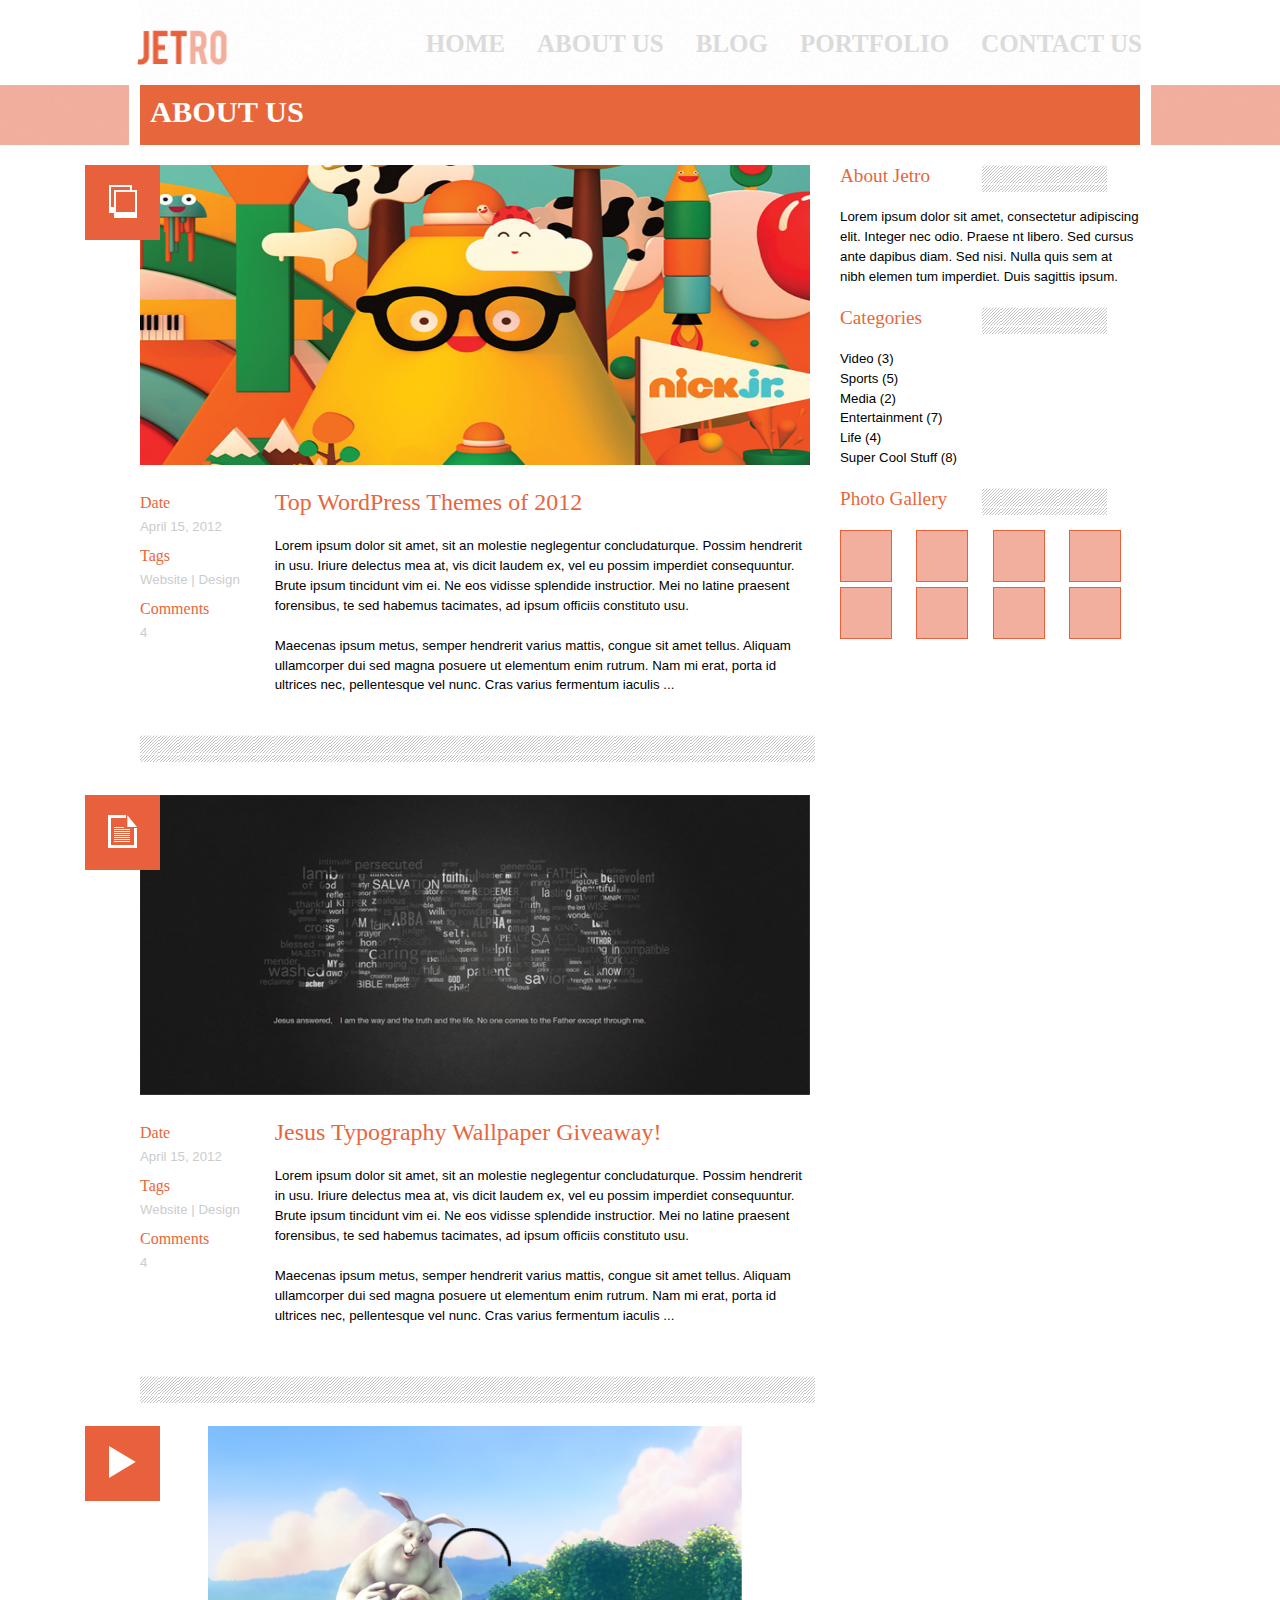
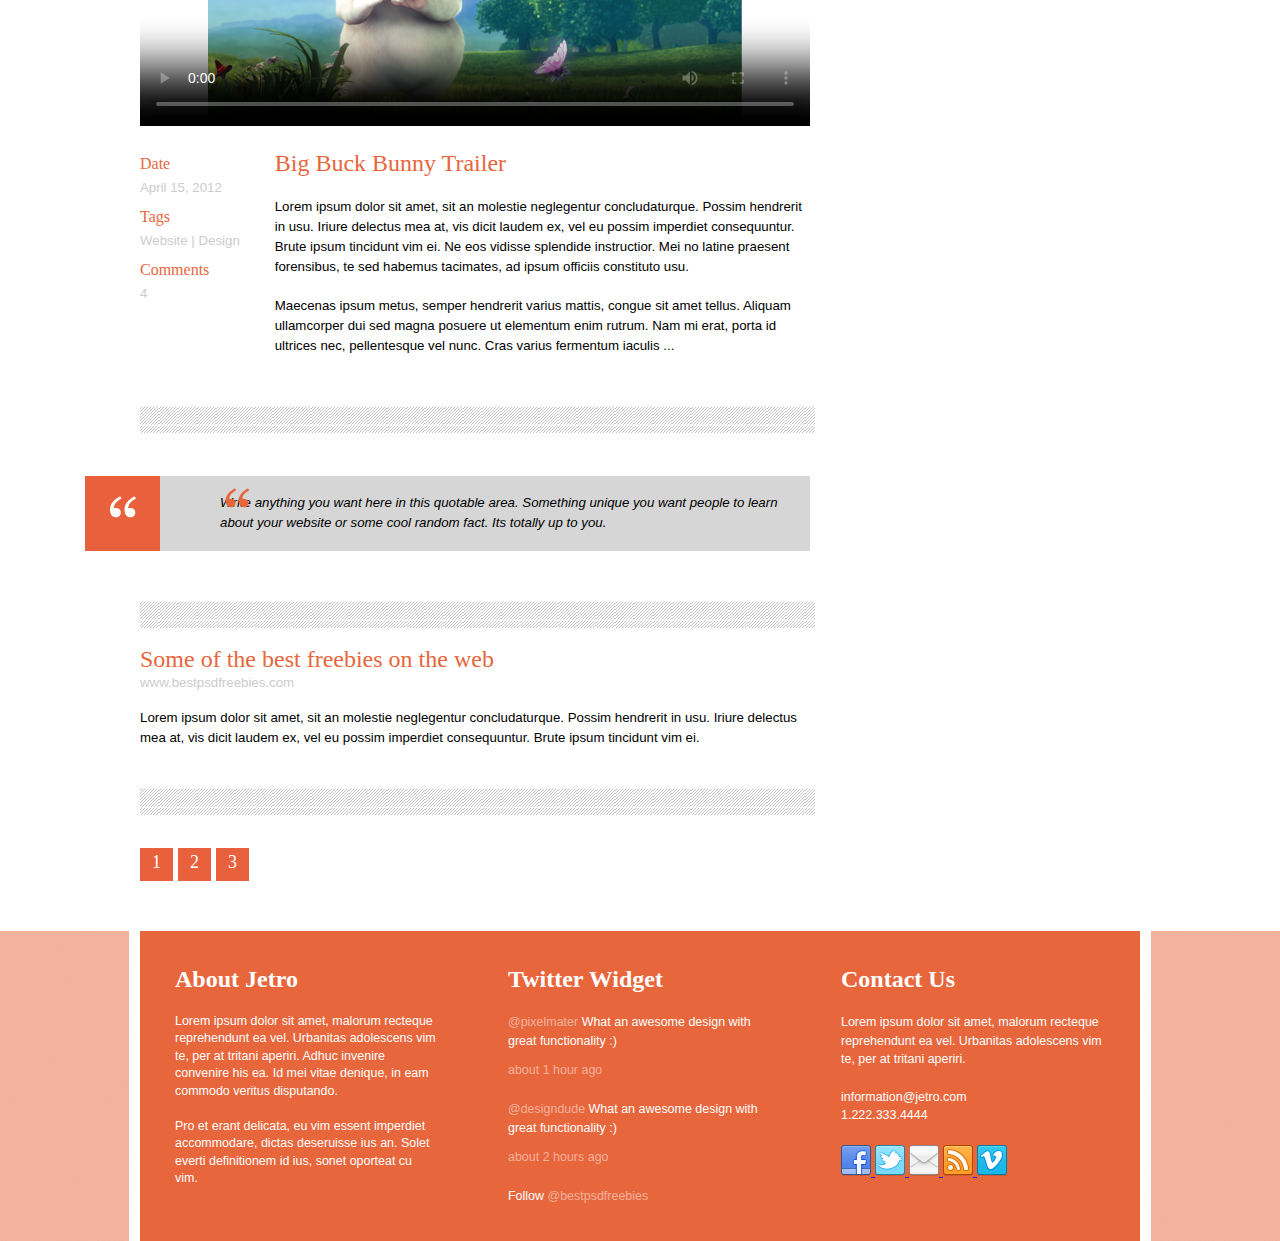
==== HTML/blog.html @ a41d6660 "First commit Repo" ====
<!DOCTYPE html>
<html>
    <head>
        <meta content="width=device-width, initial-scale=1" name="viewport" />
        <title>BLOG</title>
        <style>
            @font-face {
                font-family: bebas;
                src: url(./FONTS/Bebas-Regular.ttf);
            }
            @font-face {
                font-family: "helvetica";
                src: url(./FONTS/HelveticaNeue.ttf);
            }
            @font-face {
                font-family: "helveticalight";
                src: url(./FONTS/HelveticaNeueLight.ttf);
            }
        </style>
        <meta charset="UTF-8" />
       <link rel="stylesheet" href="../STYLE/blog.css" type="text/css">
     </head>

     <body>
     <!--------------------HEADER------------------------>
     <div class="container"> 
        <div class="boximg">
            <img src="../IMAGES/logo.png" alt="" class="logo">
        </div>
    <nav class="header">
        <ul >
            <li><a href="home1.html">HOME</a></li>
            <li><a href="../HTML/about.html">ABOUT US</a></li>
            <li><a href="../HTML/blog.html">BLOG</a></li>
            <li><a href="#">PORTFOLIO</a></li>
            <li><a href="#">CONTACT US</a></li>
        </ul>
    </nav>
    </div>


<!--------------------TITLE------------------------>
    <div class="aboutus">
        <div class="abouts">
            <h2 class="title">ABOUT US</h2>
        </div>
    </div>
     <!--------------------BLOG SECTION------------------------>
        <div class="blog">
            <main class="blogsection">
                <div class="post1">
                    <div class="icon">
                        <img src="../IMAGES/posticon.png" alt="" class="picon">
                    </div>
                    <div class="postslider">
                        <img src="../IMAGES/img.jpg" alt="" class="postsliderr">
                    </div>
                    <div class="s1">
                        <div class="sliderinfo">
                            <p class="sip1">Top  WordPress  Themes  of  2012</p>
                            <p class="sip2">Lorem ipsum dolor sit amet, sit an molestie neglegentur concludaturque. Possim hendrerit in usu. Iriure delectus mea at, vis dicit laudem ex, vel eu possim imperdiet consequuntur. Brute ipsum tincidunt vim ei. Ne eos vidisse splendide instructior. Mei no latine praesent forensibus, te sed habemus tacimates, ad ipsum officiis constituto usu.
                                <br><br>Maecenas ipsum metus, semper hendrerit varius mattis, congue sit amet tellus. Aliquam ullamcorper dui sed magna posuere ut elementum enim rutrum. Nam mi erat, porta id ultrices nec, pellentesque vel nunc. Cras varius fermentum iaculis  ...</p>
                        </div>
                        <div class="stats">
                            <p class="sdate">Date</p>
                            <p class="spdate">April 15, 2012</p>
                            <p class="stag">Tags</p>
                            <p class="sptag">Website  |  Design</p>
                            <p class="scomm">Comments</p>
                            <p class="spcomm">4</p>
                        </div>
                    </div>
                    <div class="sep1">
                      
                    </div>
                </div>

                <div class="post2">
                    <div class="icon1">
                        <img src="../IMAGES/posticon1.png" alt="" class="picon1">
                    </div>
                    <div class="postslider">
                        <img src="../IMAGES/img1.jpg" alt="" class="postsliderrr">
                    </div>
                    <div class="s2">
                    <div class="sliderinfo">
                        <p class="sip1">Jesus  Typography  Wallpaper  Giveaway!</p>
                        <p class="sip2">Lorem ipsum dolor sit amet, sit an molestie neglegentur concludaturque. Possim hendrerit in usu. Iriure delectus mea at, vis dicit laudem ex, vel eu possim imperdiet consequuntur. Brute ipsum tincidunt vim ei. Ne eos vidisse splendide instructior. Mei no latine praesent forensibus, te sed habemus tacimates, ad ipsum officiis constituto usu.
                            <br><br>Maecenas ipsum metus, semper hendrerit varius mattis, congue sit amet tellus. Aliquam ullamcorper dui sed magna posuere ut elementum enim rutrum. Nam mi erat, porta id ultrices nec, pellentesque vel nunc. Cras varius fermentum iaculis  ...</p>
                    </div>
                    <div class="stats">
                        <p class="sdate2">Date</p>
                        <p class="spdate2">April 15, 2012</p>
                        <p class="stag2">Tags</p>
                        <p class="sptag2">Website  |  Design</p>
                        <p class="scomm2">Comments</p>
                        <p class="spcomm2">4</p>
                    </div>
                    </div>
                    <div class="sep2"></div>
                </div>

                <div class="post3">
                    <div class="icon2">
                        <img src="../IMAGES/posticon2.png" alt="" class="picon2">
                    </div>
                    <div class="postslider1">
                        <video src="video/Big_Buck_Bunny.mp4"  controls poster="../IMAGES/img2.jpg" class="postsliderrrr" >Video not supported</video>
                    </div>
                    <div class="s3">
                        <div class="sliderinfo">
                            <p class="sip1">Big  Buck  Bunny  Trailer</p>
                            <p class="sip2">Lorem ipsum dolor sit amet, sit an molestie neglegentur concludaturque. Possim hendrerit in usu. Iriure delectus mea at, vis dicit laudem ex, vel eu possim imperdiet consequuntur. Brute ipsum tincidunt vim ei. Ne eos vidisse splendide instructior. Mei no latine praesent forensibus, te sed habemus tacimates, ad ipsum officiis constituto usu.
                                <br><br>Maecenas ipsum metus, semper hendrerit varius mattis, congue sit amet tellus. Aliquam ullamcorper dui sed magna posuere ut elementum enim rutrum. Nam mi erat, porta id ultrices nec, pellentesque vel nunc. Cras varius fermentum iaculis  ...</p>
                        </div>
                        <div class="stats">
                            <p class="sdate3">Date</p>
                            <p class="spdate3">April 15, 2012</p>
                            <p class="stag3">Tags</p>
                            <p class="sptag3">Website  |  Design </p>
                            <p class="scomm3">Comments</p>
                            <p class="spcomm3">4</p>
                        </div>
                    </div>
                    <div class="sep3"></div>
                </div>

                <div class="post4">
                    <div class="quoteicon">
                        <img src="../IMAGES/quoteout.png" alt="" class="quoteout">
                    </div>
                    <div class="quoteicon1">
                        <img src="../IMAGES/quotein.png" alt="" class="quotein">
                    </div>
                   <div class="pbox">
                    <p class="pcontent">Write anything you want here in this quotable area. Something unique you want people to learn 
                        about your website or some cool random fact. Its totally up to you. </p>
                   </div>
                    <div class="sep4"> </div>
                </div>

                <div class="post5">
                    <div class="icon5">
                        <img src="../IMAGES/postlink.png" alt="">
                    </div>
                    <p class="p5title">Some  of  the  best  freebies  on  the  web</p>
                    <p class="p5site">www.bestpsdfreebies.com</p>
                    <p class="p5desc">Lorem ipsum dolor sit amet, sit an molestie neglegentur concludaturque. Possim hendrerit in usu. Iriure delectus mea at, vis dicit laudem ex, vel eu possim imperdiet consequuntur. Brute ipsum tincidunt vim ei.</p>
                <div class="sep5"></div>
                </div>


                <div class="pagination">
                    <p class="pag1">1</p>
                    <p class="pag2">2</p>
                    <p class="pag3">3</p>
                </div>
            </main> 
         <!--------------------SIDEBAR------------------------>
            <main class="sidebar">
                <div class="aboutportfolio">
                    <div class="titleabout"> 
                        <p>About Jetro</p>
                        <div class="sepabout"></div>
                    </div>
                    <p class="paragabout">Lorem ipsum dolor sit amet, consectetur adipiscing elit. Integer nec odio. Praese nt libero. Sed cursus ante dapibus diam. Sed nisi. Nulla quis sem at nibh elemen tum imperdiet. Duis sagittis ipsum. </p>
                </div>

                <div class="categories">
                    <div class="titlecategories"> 
                        <p>Categories</p>
                        <div class="sepcat"></div>
                    </div>
                    <div class="contcat">
                        <ul>
                            <li>Video (3)</li>
                            <li>Sports (5)</li>
                            <li>Media (2)</li>
                            <li>Entertainment (7)</li>
                            <li>Life (4)</li>
                            <li>Super Cool Stuff (8)</li>
                        </ul>
                    </div>
                </div>

                <div class="photogallery">
                    <div class="titlephoto"> 
                        <p>Photo Gallery</p>
                        <div class="sepphoto"></div>
                    </div>
                    <div class="image-wrapper">
                        <div class="image-border"><img src="" alt=""></div>
                        <div class="image-border"><img src="" alt=""></div>
                        <div class="image-border"><img src="" alt=""></div>
                        <div class="image-border"><img src="" alt=""></div>
                        <div class="image-border"><img src="" alt=""></div>
                        <div class="image-border"><img src="" alt=""></div>
                        <div class="image-border"><img src="" alt=""></div>
                        <div class="image-border"><img src="" alt=""></div>
                    </div>
                </div>
            </main>
        </div>
     <!--------------------FOOTER------------------------>
     <footer>
        <div class="footers">
           
               
                <div class="aboutjetro">
                    <h3>About  Jetro</h3>
                    <p>Lorem ipsum dolor sit amet, malorum recteque reprehendunt ea vel. 
                        Urbanitas adolescens vim te, per at tritani aperiri. Adhuc invenire convenire his ea. 
                        Id mei vitae denique, in eam commodo veritus disputando. 
                        <br><br>Pro et erant delicata, eu vim essent imperdiet accommodare, dictas deseruisse ius an. 
                        Solet everti definitionem id ius, sonet oporteat cu vim.</p>
                </div>
    
            <div class="twitter">
                <h3>Twitter  Widget</h3>
                <p class="twitterpost"><a href="#" class="twitteruser">@pixelmater</a> What an awesome design with great functionality :)</p><p class="twittertime">about 1 hour ago</p>
                <p class="twitterpost"><a href="#" class="twitteruser">@designdude</a> What an awesome design with great functionality :)</p><p class="twittertime">about 2 hours ago</p>
                <p class="twitterfollow">Follow <a href="#" class="twitteruser">@bestpsdfreebies</a></p>
            </div>
      
        
      
        <div class="contact">
              <h3>Contact  Us</h3>
                <p >Lorem ipsum dolor sit amet, malorum recteque reprehendunt ea vel. Urbanitas adolescens vim te, per at tritani aperiri.
                        <br><br>information@jetro.com
                        <br>1.222.333.4444</p>


            <menu class="socialicon">
                <ul class="d-flex" >
                    <li  class="ifacebook">
                        <a href="#">
                            <img src="../IMAGES/facebook.png" alt="Facebook" />
                        </a>
                    </li class="itwitter">
                    <li class="#">
                        <a href="#">
                            <img src="../IMAGES/twitter.png" alt="Twitter" />
                        </a>
                    </li class="iemail"> 
                    <li>
                        <a href="#">
                            <img src="../IMAGES/email.png" alt="Email" />
                        </a>
                    </li>
                    <li class="irss">
                        <a href="#">
                            <img src="../IMAGES/rss.png" alt="rss" />
                        </a>
                    </li>
                    <li class="ivimeo">
                        <a href="#">
                            <img src="../IMAGES/vimeo.png" alt="Vimeo" />
                        </a>
                    </li>
                </ul>
            </menu>
        </div>
    
    </div>
    </footer>
</div>
</body>
</html>
---- STYLE/blog.css ----
* {
    margin: 0;
   padding: 0;
  }
  
 /* ----------HEADER ---------*/
 .container {
  width: 1000px;
  display: flex;
  margin: auto; 
  background-image: url(../IMAGES/background.png);
  
  }
  .container .boximg {
  padding-bottom: 20px;
  display: flex;
  margin: auto;
  }
  
  .logo {
    padding-top: 30px;
    height: 35px;
    margin: auto;
    margin-left: -3%;
  }

  .header {
      width: 1000px;
      font-size: 1rem;
      font-weight: bold;
      padding-top: 30px;
  }
  .header ul li {
      display: inline;
      margin-right: 1.75rem;
  }
  .header a, .header a:visited, .header a:focus, .header a{
      text-decoration: none;
      color: #dbdbdb;
      font-family: bebas;
      font-size: 25px ;
  }
  .header {
    color: #e8663c;
    font-size: 1rem;
    font-weight: bold;
    text-align: right;
    max-width: 1000px;
    margin-right: -3%;
  }
    

  /* ----------TITLE ---------*/
.aboutus {
    background: url(../IMAGES/slider.png);
    height: 60px;
}

.abouts {
    max-width: 1000px;
    margin: auto;
    display: flex;
    width: 100%;
    height: 60px;
    margin: auto;
    display: flex;
    background-color: #e8663c;
    border-left: 11px solid #fff;
    border-right: 11px solid #fff;
}
.title {
    font-family: bebas;
    font-size: 1.9rem;
    color: #fff;
    margin:10px;
}


  /* ---------- BLOG SECTION ---------*/
.blog {
  max-width: 1000px;
  margin: auto;
  display: flex;
  justify-content: space-between;
  margin-top: 20px;
}
.blogsection {
  width: 100%;
  padding: 0px 30px 0px 0px;
}
  /* ------ POST 1  -----*/
  .icon {
    position: absolute;
    width: 75px;
    height: 75px;
    background-color: #e8603c;
    left: 85px;
    text-align: center;
  }
  .picon {
    padding: 20px 0px 20px 0px ;
  }
.postsliderr {
    width: 670px;
    height: 300px;
    border: 0px solid#dbdbdb;
    box-sizing: border-box;
    padding: 0px;
}
.stats {
  width: 500px;
}
.s1 {
  margin: auto;
  display: flex;
  justify-content: space-between;
  margin-top: 20px;
  flex-direction: row-reverse;
}
.sip1 {
  font-family: bebas;
  font-size: 1.5rem;
  color: #e8663c;
  margin-bottom: 20px;
}
.sip2 {
  font-family: "helvetica";
    font-size: 0.83rem;
    line-height: 1.5em;
    color: black;
}
.sdate, .stag, .scomm {
  font-family: bebas;
  font-size: 1rem;
  color: #e8663c;
  margin-bottom: 5px;
  margin-top: 5px;
}
.spdate, .sptag, .spcomm {
  font-family: "helvetica";
    font-size: 0.83rem;
    line-height: 1.5em;
    color: #ccc;
    margin-bottom: 10px;
}
.sep1 {
  position: absolute;
  height: 3%;
  background: url(../IMAGES/header-lines.png) ;
  width: 675px;
  margin-top: 40px;
}
  /* ------ POST 2  -----*/
.post2 {
  margin-top: 100px;
}
.icon1 {
  position: absolute;
  width: 75px;
  height: 75px;
  background-color: #e8603c;
  left: 85px;
  text-align: center;
}
.picon1 {
  padding: 20px 0px 20px 0px ;
}
.postsliderrr {
  width: 670px;
  height: 300px;
  border: 0px solid#dbdbdb;
  box-sizing: border-box;
  padding: 0px;
}
.s2 {
margin: auto;
display: flex;
justify-content: space-between;
margin-top: 20px;
flex-direction: row-reverse;
}
.sdate2, .stag2, .scomm2 {
font-family: bebas;
font-size: 1rem;
color: #e8663c;
margin-bottom: 5px;
margin-top: 5px;
}
.spdate2, .sptag2, .spcomm2 {
font-family: "helvetica";
  font-size: 0.83rem;
  line-height: 1.5em;
  color: #ccc;
  margin-bottom: 10px;
}
.sep2 {
  position: absolute;
  height: 3%;
  background: url(../IMAGES/header-lines.png) ;
  width: 675px;
  margin-top: 50px;
}
  /* ------ POST 3  -----*/
.post3{
  margin-top: 100px;
}
.icon2 {
  position: absolute;
  width: 75px;
  height: 75px;
  background-color: #e8603c;
  left: 85px;
  text-align: center;
}
.picon2 {
  padding: 20px 0px 20px 0px ;
}
.postsliderrrr {
  width: 670px;
  height: 300px;
  border: 0px solid#dbdbdb;
  box-sizing: border-box;
  padding: 0px;
}
.s3 {
margin: auto;
display: flex;
justify-content: space-between;
margin-top: 20px;
flex-direction: row-reverse;
}
.sdate3, .stag3, .scomm3 {
font-family: bebas;
font-size: 1rem;
color: #e8663c;
margin-bottom: 5px;
margin-top: 5px;
}
.spdate3, .sptag3, .spcomm3 {
font-family: "helvetica";
  font-size: 0.83rem;
  line-height: 1.5em;
  color: #ccc;
  margin-bottom: 10px;
}
.sep3 {
  position: absolute;
  height: 3%;
  background: url(../IMAGES/header-lines.png) ;
  width: 675px;
  margin-top: 50px;
}
  /* ------ POST 4  -----*/

.post4 {
  margin-top: 120px;
}
.quoteicon {
  position: absolute;
  width: 75px;
  height: 75px;
  background-color: #e8603c;
  left: 85px;
  text-align: center;
}
.quoteout {
  padding: 20px 0px 20px 0px ;
}
.quoteicon1 {
  position: absolute;
  width: 75px;
  height: 75px;
  left: 200px;
  text-align: center;
}
.quotein {
  padding-top: 12px;
  margin-left: 0px;
}
.pbox {
  width: 670px;
  height: 75px;
  background-color: #cccc;
}
.pcontent {
  padding-top: 17px;
  margin-left:80px;
  font-family: "helvetica";
    font-size: 0.83rem;
    line-height: 1.5em;
    color: black;
    font-style: italic;
}
.sep4 {
  position: absolute;
  height: 3%;
  background: url(../IMAGES/header-lines.png) ;
  width: 675px;
  margin-top: 50px;
}
  /* ------ POST 5  -----*/
.post5{
  margin-top: 50px;
}
.p5title {
  font-family: bebas;
  font-size: 1.5rem;
  color: #e8663c;
}
.p5site {
  font-family: "helvetica";
  font-size: 0.83rem;
  line-height: 1.5em;
  color: #ccc;
  margin-bottom: 15px;
}
.p5desc {
  font-family: "helvetica";
  font-size: 0.83rem;
  line-height: 1.5em;
  color: black;
}
.sep5{
  position: absolute;
  height: 3%;
  background: url(../IMAGES/header-lines.png) ;
  width: 675px;
  margin-top: 40px;
}
  /* ---------- PAGINATION ---------*/

.pagination {
  max-width: 1000px;
  margin: auto;
  display: flex;
  margin-top: 100px;
}
.pag1 {
  width: 25px;
  height: 25px;
  color: white;
  background-color: #e8603c;
  margin-right: 5px;
  text-align: center;
  font-size: large;
  padding: 4px;
}
.pag2 {
  width: 25px;
  height: 25px;
  color: white;
  background-color: #e8603c;
  margin-right: 5px;
  text-align: center;
  font-size: large;
  padding: 4px;
}
.pag3 {
  width: 25px;
  height: 25px;
  color: white;
  background-color: #e8603c;
  margin-right: 15px;
  text-align: center;
  font-size: large;
  padding: 4px;
}
/* ---------- SIDEBAR ---------*/
 /* -- ABOUT --*/
 .titleabout {
  font-family: bebas;
  font-size: 1.2rem;
  color: #e8663c;
  margin-bottom: 20px;
  display: flex;
  justify-content: space-between;
}
.sepabout{
  position: absolute;
  height: 3%;
  background: url(../IMAGES/header-lines.png) ;
  width: 125px;
  right: 173px;
}
.paragabout {
  font-family: "helvetica";
  font-size: 0.83rem;
  line-height: 1.5em;
  color: black;
}
 /* -- CATEGORIES --*/
.categories {
  margin-top: 20px;
}
.titlecategories {
  font-family: bebas;
  font-size: 1.2rem;
  color: #e8663c;
  margin-bottom: 20px;
  display: flex;
  justify-content: space-between;
}
.sepcat{
  position: absolute;
  height: 3%;
  background: url(../IMAGES/header-lines.png) ;
  width: 125px;
  right: 173px;
}
.contcat {
  font-family: "helvetica";
  font-size: 0.83rem;
  line-height: 1.5em;
  color: black;
}
.contcat ul li {
  list-style: none;
}
 /* -- GALLERY --*/
.photogallery {
  margin-top: 20px;
}
.titlephoto {
  font-family: bebas;
  font-size: 1.2rem;
  color: #e8663c;
  margin-bottom: 20px;
  display: flex;
  justify-content: space-between;
}
.sepphoto{
  position: absolute;
  height: 3%;
  background: url(../IMAGES/header-lines.png) ;
  width: 125px;
  right: 173px;
}
.image-wrapper {
  display: grid;
  grid-template-columns: auto auto auto auto;
  grid-gap: 5px 5px;
}
.image-border {
  background-color: #f3af9d;
  border: 1px solid #e8603c;
  width: 50px;
  height: 50px;
}
  /* ----------FOOTER ---------*/
  footer {
    background: url(../IMAGES/footer-decoration.png);
  }
  .footers {
    margin: auto;
    display: flex;
    max-width: 1000px;
    background-color: #e8663c;
    border-left: 11px solid #fff;
    border-right: 11px solid #fff;
    margin-top: 50px;
   }
  .aboutjetro,  .contact  {
    border: 0px solid #ccc;
    box-sizing: border-box;
    width: 33.3%;
    padding: 35px;
  }
  .twitter {
    border: 0px solid #ccc;
    box-sizing: border-box;
    width: 33.3%;
    padding: 35px 35px 35px 35px;
  }

  /* ABOUT */
  .aboutjetro h3 {
    font-family: bebas;
    font-size: 1.5rem;
    color: #fff;
    margin-bottom: 20px;
  }
  .aboutjetro p {
    font-family: "helvetica";
    font-size: 0.78rem;
    line-height: 1.4em;
    color: #fff;
    /* TWITTER */
  }
  .twitter h3 {
    font-family: bebas;
    font-size: 1.5rem;
    color: #fff;
    margin-bottom: 20px;
  }
  .twitter p {
    font-family: "helvetica";
    font-size: 0.78rem;
    line-height: 1.5em;
    color: #fff;
  }
  .twitterpost {
    margin-bottom: 11px;
    color: #fff;
  }
  .twitterpost a, .twitterpost a:focus, .twitterpost a:visited, .twitterpost a:hover {
    color: #f3b29d;
    text-decoration: none;
  }
  .twitteruser {
    color: #f3b29d !important;
    text-decoration: none;
  }
  .twittertime {
    margin-bottom: 20px;
    color: #f3b29d !important;
  }
  .twitterfolow {
    margin-top: 5px;
    color: #fff;
  }
  .twitterfollow a, .twitterfollow a:focus, .twitterfollow a:visited, .twitterfollow a:hover {
    color: #f3b29d;
    text-decoration: none;
  }
  /* CONTACT */
  .contact h3 {
    font-family: bebas;
    font-size: 1.5rem;
    color: #fff;
    margin-bottom: 20px;
  }
  .contact p {
    font-family: "helvetica";
    font-size: 0.78rem;
    line-height: 1.5em;
    color: #fff;
  }
  /* ICON */
  .socialicon {
    margin-left: 0px;
    padding-top: 20px;
  }
  .socialicon li{
    display: inline;
  }






  @media screen and (max-width: 480px) {
    *{
      margin: 0;
      padding: 0;
    }
 
    .container {
      max-width: 480px;
      width: 100%;
      display: block;
    }
    .logo {
    position: relative;
    padding-left: 0.9375rem;
    padding-right: 0.9375rem;
    width: auto;
    float: left;
    margin-left: 0;;
    }
    .header {
      max-width: 480px;
      width: 100%;
      padding: 0px;
    }
.header ul li {
  margin-right: 15px;
  display: inline;
 
}
.header ul {
  padding: 0px;
}
.abouts {
  max-width: 480px;
  width: 100%;
  border: 0;
}
.aboutus{
  position: relative;
  float: left;
  width: 100%;
  max-width: 480px;
  padding: 0;
  margin: 0;
}
 .about {
   max-width: 480px;
   width: 100%;
   padding: 0;
 }
.blog {
  max-width: 480px;
  width: 100%;
  display: block;
}
.blogsection {
  padding: 0;
  margin-top: 70px;
}

/* ----------POST 1  ---------- */
.post1 {
  max-width: 480px;
  width: 100%;
  padding: 2px;
}
 .icon {
  position: relative;
  left: 0px;
}
.post1, .postsliderr {
  width: 100%;
}
.post1, .s1 {
  margin: 0;
}
.s1 {
  max-width: 480px;
  width: 100%;
  padding: 0px;
}
.sip1 {
  margin-bottom: 0;
}
.sep1 {
  margin-top: 0;
  position: absolute;
  height: 3%;
  width: 100%;
}
/* ----------POST 2  ---------- */
.post2 {
  max-width: 480px;
  width: 100%;
  padding: 2px;
}
 .icon1 {
  position: relative;
  left: 0px;
}
.post2, .postsliderrr {
  width: 100%;
}
.post2, .s2 {
  margin: 0;
}
.s2 {
  max-width: 480px;
  width: 100%;
  padding: 0px;
}
.sip2 {
  margin-bottom: 0;
}
.sep2 {
  margin-top: 0;
  position: absolute;
  height: 3%;
  width: 100%;
}
/* ---------- POST 3  ---------- */
.post3{
  max-width: 480px;
  width: 100%;
  padding: 2px;
}
 .icon2 {
  position: relative;
  left: 0px;
}
.postsliderrrr {
  height: auto;
    width: 100%;
}
.post3, .s3 {
  margin: 0;
}
.s3 {
  max-width: 480px;
  width: 100%;
  padding: 0px;
}
.sip2 {
  margin-bottom: 0;
}
.sep3 {
  margin-top: 0;
  position: absolute;
  height: 3%;
  width: 100%;
}
/* ---------- POST 4  ---------- */
.post4{
  max-width: 480px;
  width: 100%;
  padding: 2px;
}
 .quoteicon {
  position: relative;
  left: 0px;
}
.quoteicon1 {
  left: 0px;
  margin-left: 50px;
}
.pbox {
  width: auto;
}
.sep4 {
  margin-top: 0;
  position: absolute;
  height: 3%;
  width: 100%;
}
/* ---------- POST 5  ---------- */
.post5{
  max-width: 480px;
  width: 100%;
  padding: 2px;
}
.sep5 {
  margin-top: 0;
  position: absolute;
  height: 3%;
  width: 75%;
  margin: auto;
}
/* ---------- PAGINATION  ---------- */
.pagination {
  max-width: 480px;
  width: 100%;
  margin: 30px ;
}


/* ---------- SIDEBAR  ---------- */
 .sidebar {
  max-width: 480px;
  width: 100%;
  padding: 0.9375rem;
}
.sidebar, .aboutportfolio {
  padding: 0;
}
.aboutportfolio, p {
  padding: 0.9375rem;
}
.titleabout {
  margin-bottom: 0;
}
.titleabout, p{
  margin-top: 0;
}
.titleabout .sepabout {
  width: 25%;
  position: relative;
}
.aboutportfolio, .paragabout {
  margin-top: 0;
}


.sidebar, .categories {
  padding: 0;
}
.categories {
  padding: 0.9375rem;
}
.titlecategories p{
  padding: 0.9375rem;
}
.titlecategories {
  margin-bottom: 0;
}
.titlecategories, p{
  margin-top: 0;
}
.titlecategories .sepcat {
  width: 25%;
}
.categories, .contcat {
  margin-top: 0;
}
 ul {
  padding: 0.9375rem;
}

.photogallery {
  padding: 0.9375rem;
  margin-top: 0;
}
.titlephoto {
  margin-bottom: 0;
}

.titlephoto .sepphoto {
  width: 25%;
}









 footer {
  max-width: 480px;
  width: 100%;
}
.footers {
  display: block;
  padding: 0;
}
.aboutjetro,  .contact, .twitter {
  width: 100%;
}
.twitter h3 {
margin-bottom: 0;
}
.twitterpost {
margin-bottom: 0;
}
.twittertime {
margin-bottom: 0;
padding: 0px 0px 0px 20px;
}
   }
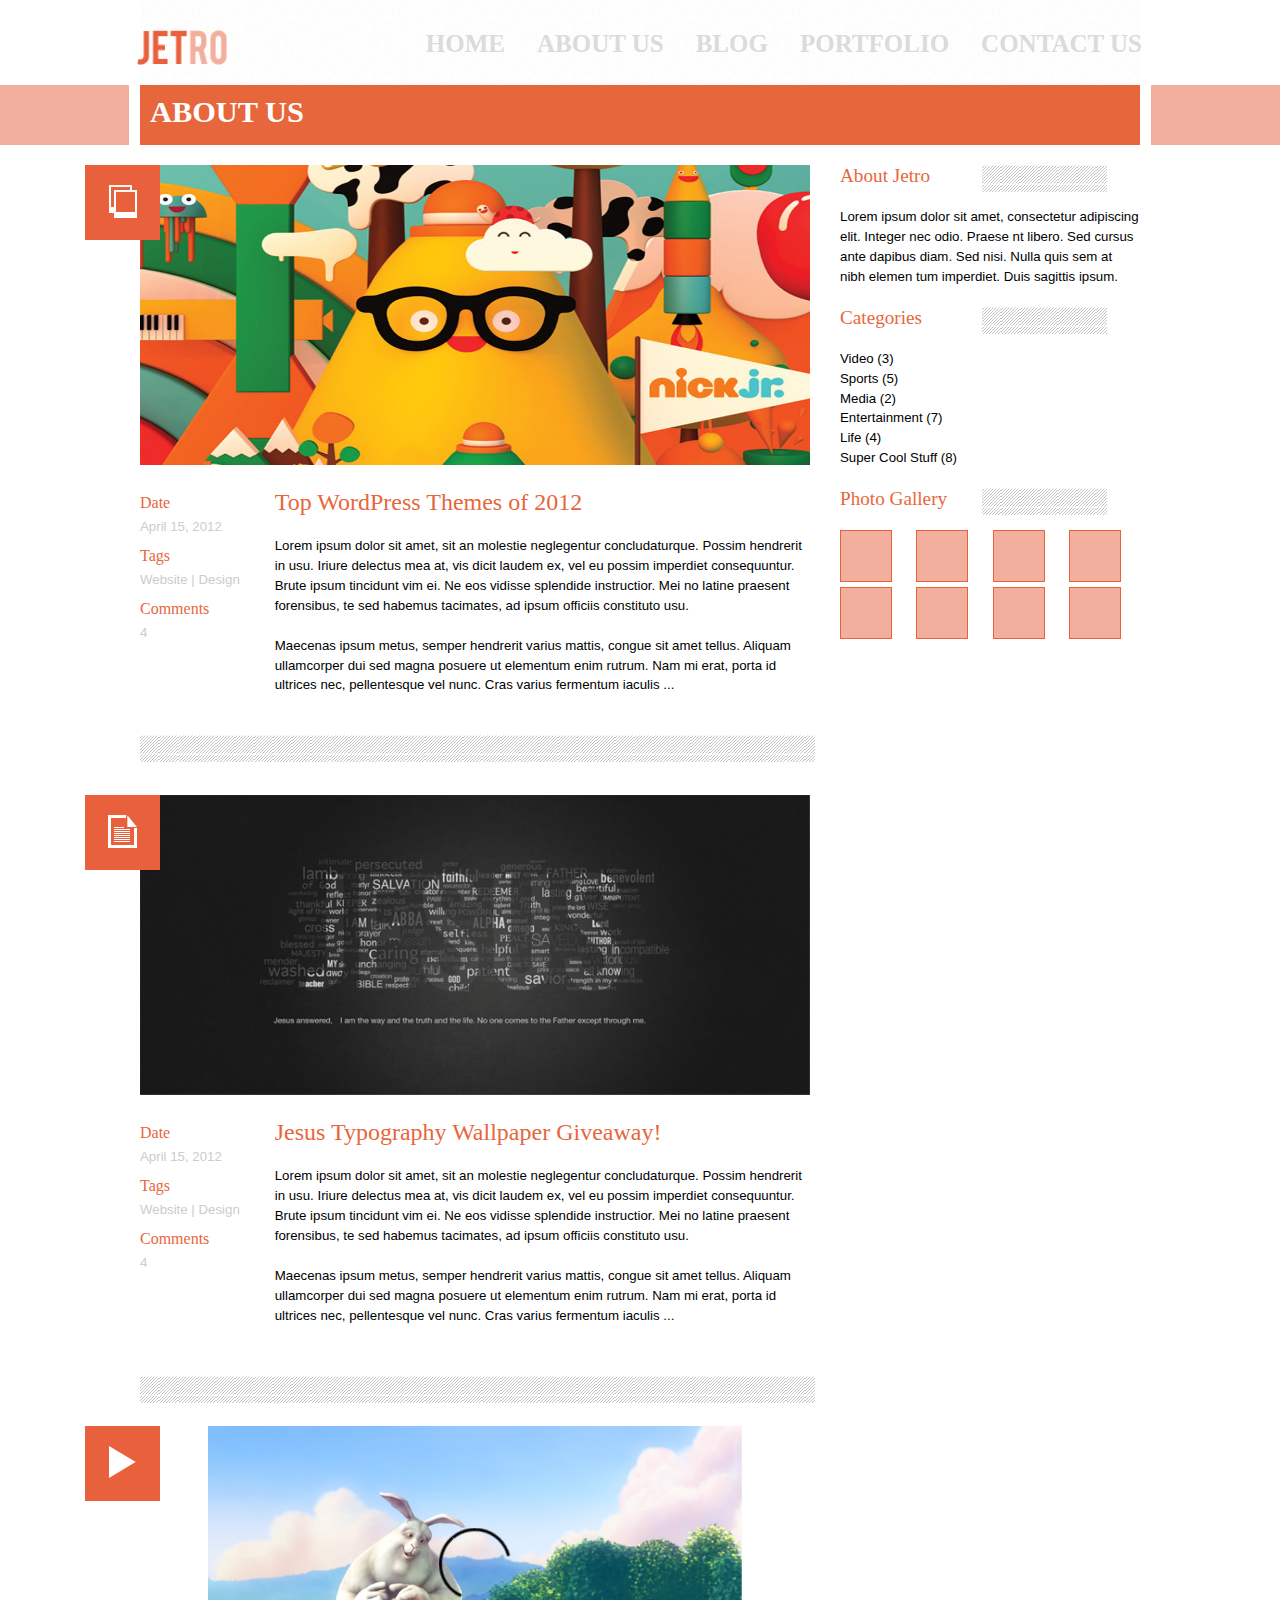
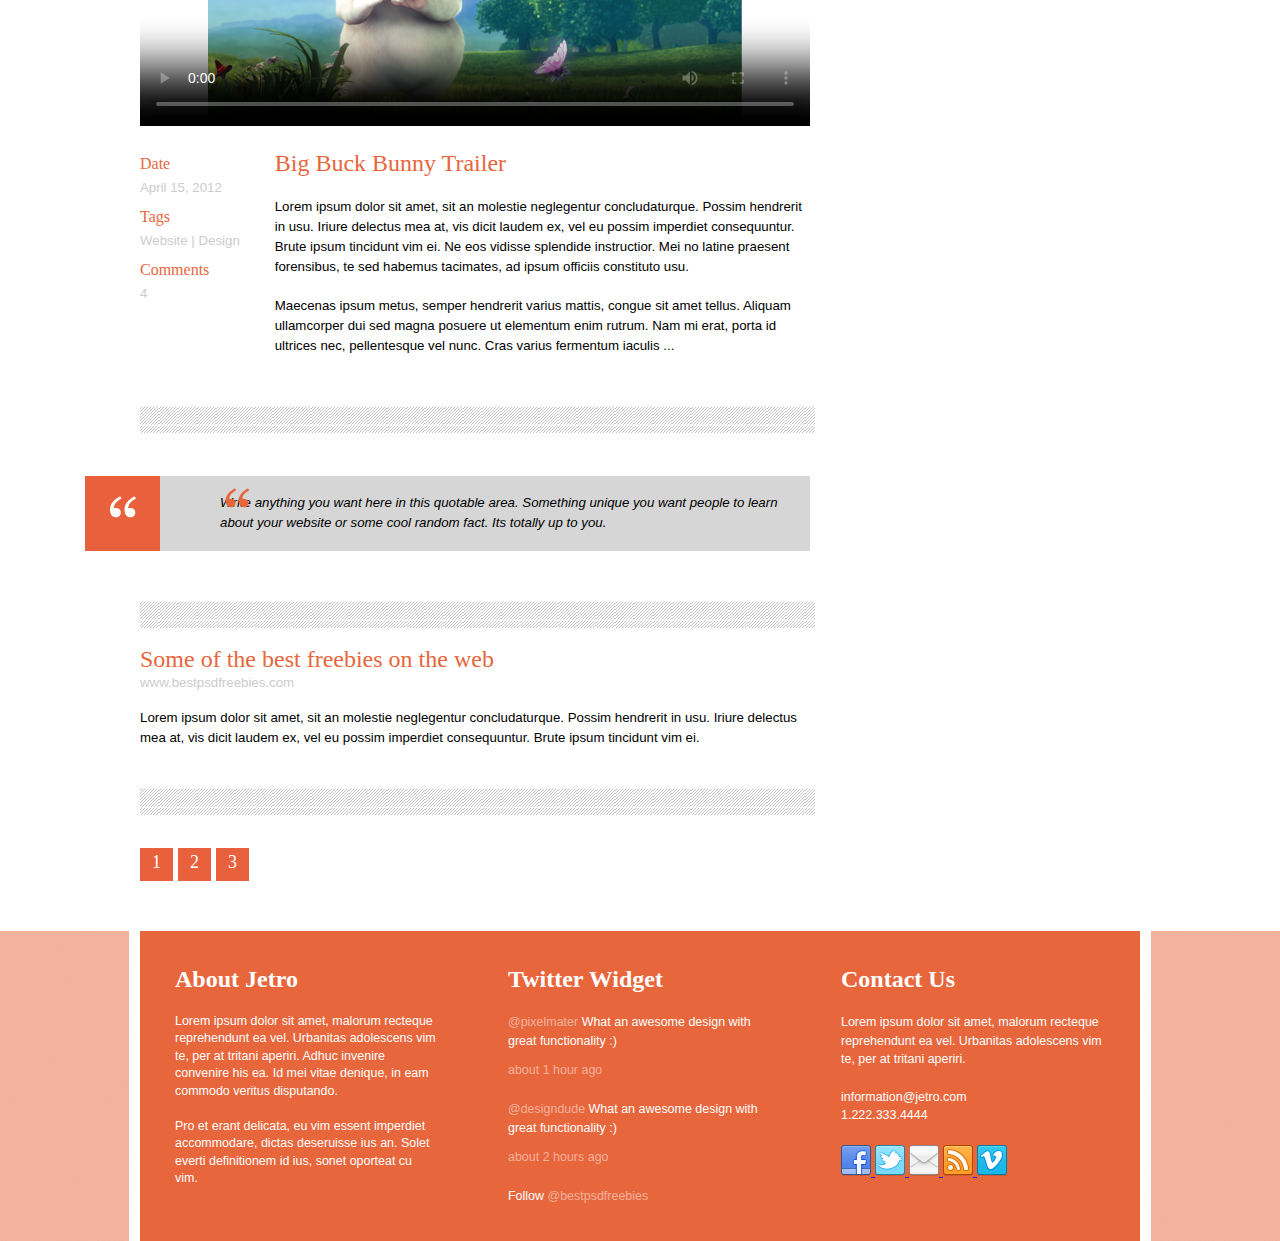
==== commit f867172e: "Updated" ====
--- a/HTML/blog.html
+++ b/HTML/blog.html
@@ -29,9 +29,9 @@
         </div>
     <nav class="header">
         <ul >
-            <li><a href="home1.html">HOME</a></li>
-            <li><a href="../HTML/about.html">ABOUT US</a></li>
-            <li><a href="../HTML/blog.html">BLOG</a></li>
+            <li><a href="../index.html">HOME</a></li>
+            <li><a href="about.html">ABOUT US</a></li>
+            <li><a href="blog.html">BLOG</a></li>
             <li><a href="#">PORTFOLIO</a></li>
             <li><a href="#">CONTACT US</a></li>
         </ul>
